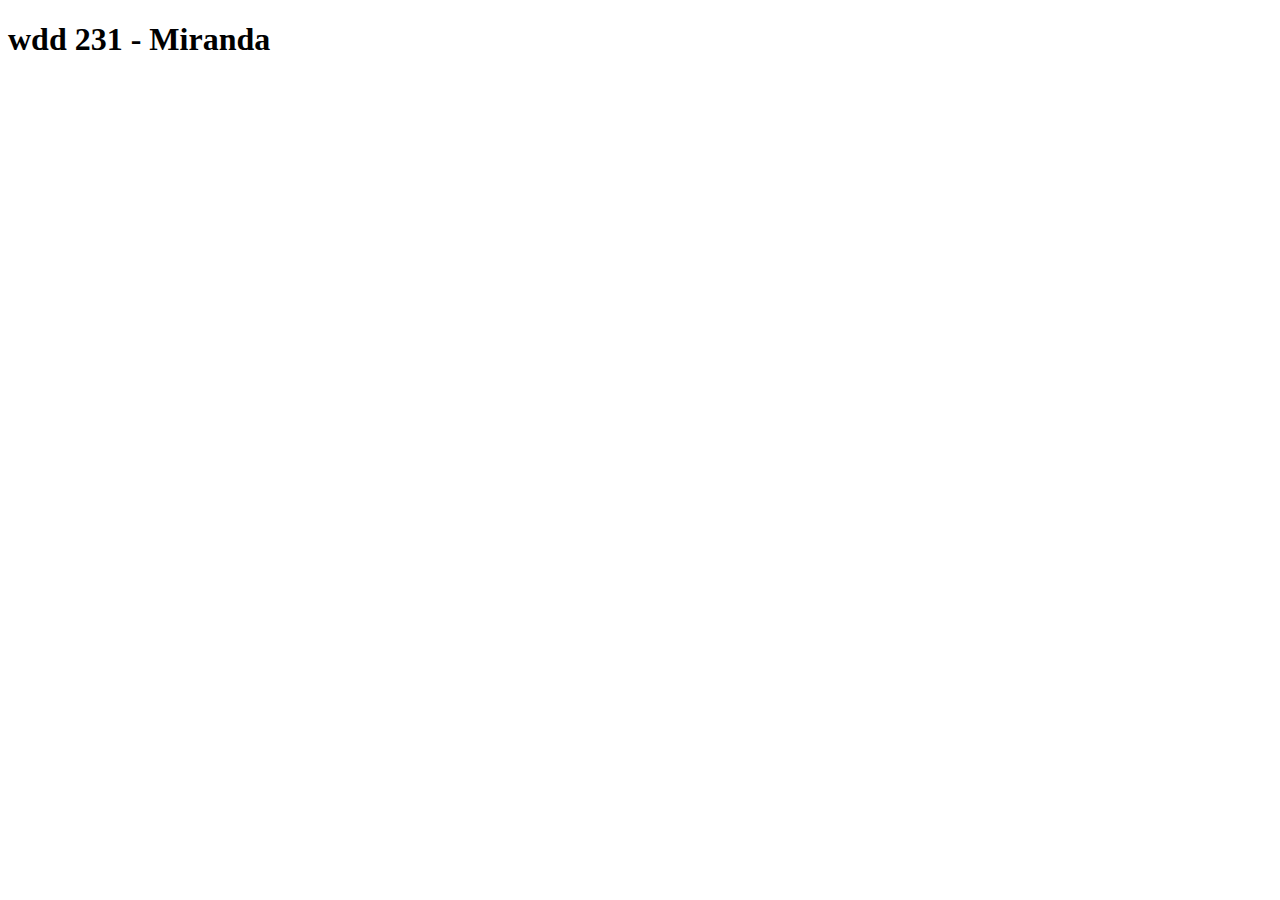
==== index.html @ 7966f8d1 "initial commit" ====
<!DOCTYPE html>
<html>
<head>
    <meta charset='utf-8'>
    <meta http-equiv='X-UA-Compatible' content='IE=edge'>
    <title>wdd231</title>
    <meta name='viewport' content='width=device-width, initial-scale=1'>
    <link rel='stylesheet' type='text/css' media='screen' href='main.css'>
    <script src='main.js'></script>
</head>
<body>
    <h1>wdd 231 - Miranda</h1>
</body>
</html>
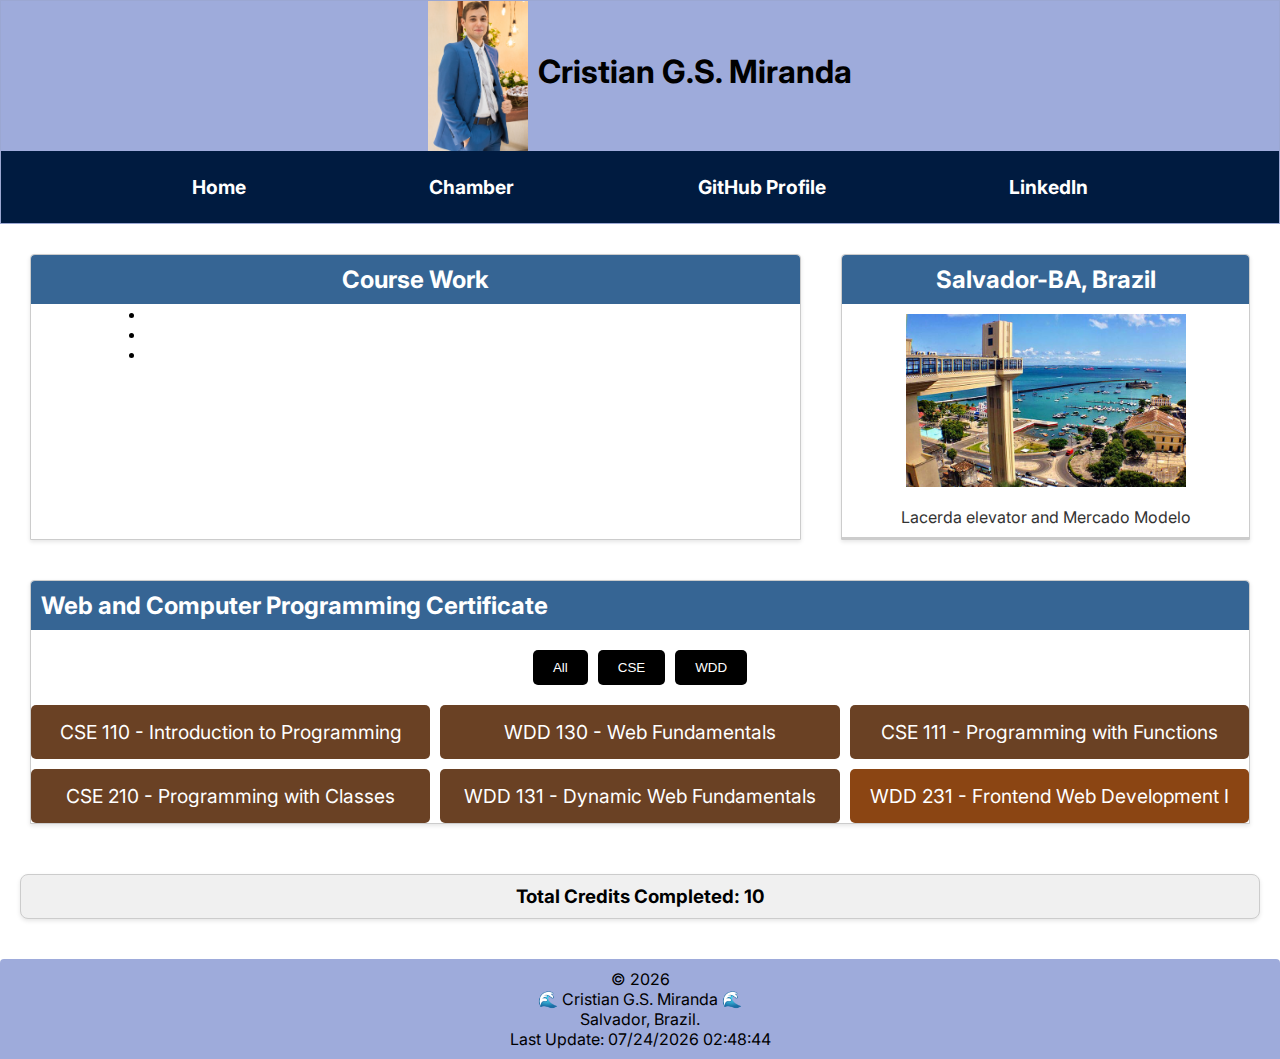
==== commit 2942b536: "Course Home Page ADDED" ====
--- a/index.html
+++ b/index.html
@@ -1,14 +1,88 @@
 <!DOCTYPE html>
-<html>
+<html lang="en">
 <head>
-    <meta charset='utf-8'>
-    <meta http-equiv='X-UA-Compatible' content='IE=edge'>
-    <title>wdd231</title>
-    <meta name='viewport' content='width=device-width, initial-scale=1'>
-    <link rel='stylesheet' type='text/css' media='screen' href='main.css'>
-    <script src='main.js'></script>
+    <meta charset="UTF-8">
+    <meta name="viewport" content="width=device-width, initial-scale=1.0">
+    <title>Cristian G.S. Miranda</title>
+    <meta name="description" content="Course Home Page">
+    <meta name="author" content="Cristian Miranda">
+    <link rel="preconnect" href="https://fonts.googleapis.com">
+    <link rel="preconnect" href="https://fonts.gstatic.com" crossorigin>
+    <link href="https://fonts.googleapis.com/css2?family=Inter:wght@100..900&display=swap" rel="stylesheet">
+    <link rel="stylesheet" href="styles/index.css">
+    <script src="scripts/index.js" defer></script>
 </head>
 <body>
-    <h1>wdd 231 - Miranda</h1>
+    <div class="container">
+        <header>
+            <div class="header-left">
+                <img src="images/profile.jpg" alt="Logo" width="100">
+                <h1>Cristian G.S. Miranda</h1>
+            </div>
+            <button id="menu" class="menu-button">
+                <span class="menu-icon"></span>
+                <span class="menu-icon"></span>
+                <span class="menu-icon"></span>
+            </button>
+            <nav class="navigation-home">
+                <div class="box">
+                    <a href="index.html">Home</a>
+                </div>
+                <div class="box">
+                    <a href="Chamber.html">Chamber</a>
+                </div>
+                <div class="box">
+                    <a href="https://github.com/cristiangsmiranda">GitHub Profile</a>
+                </div>
+                <div class="box">
+                    <a href="https://www.linkedin.com/in/cristian-gabriel-miranda-/">LinkedIn</a>
+                </div>
+            </nav>
+        </header>
+        <main class="main-container">
+            <aside class="card">
+                <h2 class="resources">Course Work</h2>
+                <ul class="course-work-list">
+                    <li><a href="#"></a></li>
+                    <li><a href="#"></a></li>
+                    <li><a href="#"></a></li>
+                </ul>
+            </aside>
+            <section class="card">
+                <h2 class="city">Salvador-BA, Brazil</h2>
+                <div class="city-container">
+                    <img src="images/salvador.jpg" alt="Salvador-BA" width="300">
+                    <p class="caption">Lacerda elevator and Mercado Modelo</p>
+                </div>
+            </section>
+            <section class="card">
+                    <h2 class="navigation">Web and Computer Programming Certificate</h2>
+                    <div class="filter-buttons">
+                        <button class="btn-filter" id="all">All</button>
+                        <button class="btn-filter" id="cse">CSE</button>
+                        <button class="btn-filter" id="wdd">WDD</button>
+                    </div>
+                    <div class="courses">
+                        <div class="course" id="course-110" data-category="cse">CSE 110</div>
+                        <div class="course" id="course-130" data-category="wdd">WDD 130</div>
+                        <div class="course" id="course-111" data-category="cse">CSE 111</div>
+                        <div class="course" id="course-210" data-category="cse">CSE 210</div>
+                        <div class="course" id="course-131" data-category="wdd">WDD 131</div>
+                        <div class="course" id="course-231" data-category="wdd">WDD 231</div>
+                    </div>
+                    <!-- Local onde as informações do curso serão exibidas -->
+                    <div id="course-details"></div>
+            </section>
+            <section class="card total-credits" id="total-credits-section">
+                <h3>Total Credits Completed: <span id="total-credits"></span></h3>
+            </section>
+        </main>
+        <footer>
+            <p>&copy; <span id="currentyear"></span></p>
+            <p>🌊 Cristian G.S. Miranda 🌊</p>
+            <p>Salvador, Brazil.</p>
+            <p id="lastModified"></p>
+        </footer>
+    </div>
 </body>
 </html>--- a/styles/index.css
+++ b/styles/index.css
@@ -0,0 +1,287 @@
+* {
+    margin: 0;
+    padding: 0;
+    box-sizing: border-box;
+}
+
+body {
+    font-family: 'Inter', sans-serif;
+}
+
+header {
+    background-color: #3450b37a;
+    display: flex;
+    flex-direction: column;
+    align-items: center;
+    border: 1px solid rgba(138, 138, 138, 0.1);
+}
+
+header h1 {
+    margin-bottom: 10px;
+}
+
+.header-left {
+    display: flex;
+    align-items: center;
+    justify-content: center;
+    gap: 10px;
+}
+
+.menu-button {
+    display: none;
+    flex-direction: column;
+    justify-content: space-around;
+    width: 30px;
+    height: 21px;
+    background: transparent;
+    border: none;
+    cursor: pointer;
+    padding: 0;
+    z-index: 10;
+    position: absolute;
+    top: 10px;
+    right: 10px;
+}
+
+.menu-button:focus {
+    outline: none;
+}
+
+.menu-icon {
+    width: 30px;
+    height: 3px;
+    background-color: #044e5d;
+    border-radius: 5px;
+    transition: all 0.3s linear;
+    position: relative;
+    transform-origin: 1px;
+}
+
+.menu-button.open .menu-icon:nth-child(1) {
+    transform: rotate(45deg);
+}
+
+.menu-button.open .menu-icon:nth-child(2) {
+    opacity: 0;
+    transform: translateX(20px);
+}
+
+.menu-button.open .menu-icon:nth-child(3) {
+    transform: rotate(-45deg);
+}
+
+.navigation-home {
+    background-color: rgb(0, 27, 64);
+    padding: 1rem;
+    display: flex;
+    justify-content: space-evenly;
+    align-items: center;
+    width: 100%;
+}
+
+nav a {
+    display: block;
+    padding: 0.5rem;
+    text-decoration: none;
+    font-size: 1.2rem;
+    font-weight: 700;
+    color: #ffffff;
+    transition: background-color 0.3s, color 0.3s;
+}
+
+nav a:hover {
+    background-color: #bbd3ff;
+    color: rgb(125, 1, 1);
+}
+
+.main-container {
+    display: flex;
+    flex-wrap: wrap;
+    gap: 20px;
+    padding: 20px;
+}
+
+.main-container .card {
+    flex: 1;
+    min-width: 0;
+    box-sizing: border-box;
+}
+
+.main-container .card:nth-child(1) {
+    flex: 2 1 45%;
+}
+
+.main-container .card:nth-child(2) {
+    flex: 1 1 auto;
+}
+
+.main-container .card:nth-child(3) {
+    flex: 1 1 100%;
+}
+
+.card {
+    border: 1px solid #ccc;
+    box-shadow: 0 2px 4px rgba(0,0,0,0.1);
+    margin: 10px;
+    border-radius: 4px 4px 0 0;
+
+}
+
+.city {
+    background-color: #366594;
+    color: white;
+    padding: 10px;
+    text-align: center;
+    border-radius: 4px 4px 0 0;
+}
+
+.city-container {
+    display: flex;
+    flex-direction: column;
+    align-items: center;
+    border-bottom: 2px solid #ccc;
+    padding-bottom: 10px;
+}
+
+.city-container img {
+    max-width: 100%;
+    height: auto;
+    margin-bottom: 10px;
+    padding: 10px;
+}
+
+.caption {
+    font-size: 1rem;
+    color: #333;
+    text-align: center;
+}
+
+
+.resources {
+    background-color: #366594;
+    color: white;
+    padding: 10px;
+    text-align: center;
+    border-radius: 4px 4px 0 0;
+}
+
+.course-work-list {
+    margin-left: 15%;
+    margin-bottom: 10%;
+}
+
+.navigation {
+    background-color: #366594;
+    color: white;
+    padding: 10px;
+    border-radius: 4px 4px 0 0;
+    height: auto;
+    margin-bottom: 15px;
+}
+
+.filter-buttons {
+    display: flex;
+    justify-content: center;
+    margin-bottom: 15px;
+}
+
+.btn-filter {
+    background-color: #000;
+    color: white;
+    border: none;
+    padding: 10px 20px;
+    margin: 5px;
+    cursor: pointer;
+    border-radius: 5px;
+}
+
+.btn-filter:hover {
+    background-color: #555;
+}
+
+.courses {
+    display: grid;
+    grid-template-columns: repeat(3, 1fr);
+    gap: 10px;
+    justify-content: center;
+}
+
+.course {
+    background-color: #8B4513;
+    color: white;
+    padding: 15px;
+    margin: 0;
+    border-radius: 5px;
+    text-align: center;
+    font-size: 1.2em;
+}
+
+.course.completed {
+    background-color: #572908e2;
+}
+
+.total-credits {
+    text-align: center;
+    margin: 20px auto;
+    padding: 10px;
+    background-color: #f0f0f0;
+    border-radius: 8px;
+    width: 50%;
+}
+
+footer {
+    background-color: #3450b37a;
+    color: rgb(0, 0, 0);
+    padding: 10px;
+    text-align: center;
+    border-radius: 4px 4px 0 0;
+}
+
+@media screen and (max-width: 699px) {
+    header {
+        flex-direction: column;
+        align-items: flex-start;
+    }
+
+    .navigation-home {
+        display: none;
+    }
+
+    .navigation-home.open {
+        display: flex;
+    }
+
+    .menu-button {
+        display: flex;
+    }
+
+    .main-container {
+        flex-direction: column;
+    }
+
+    .card {
+        width: 100%;
+        margin: 0;
+    }
+
+    .courses {
+        display: grid;
+        grid-template-columns: 1fr;
+    }
+
+    .total-credits {
+        width: 100%;
+    }
+
+    footer {
+        display: flex;
+        flex-direction: column;
+        align-items: center;
+        padding: 20px;
+    }
+
+    footer p {
+        margin: 5px 0;
+        text-align: center;
+    }
+}
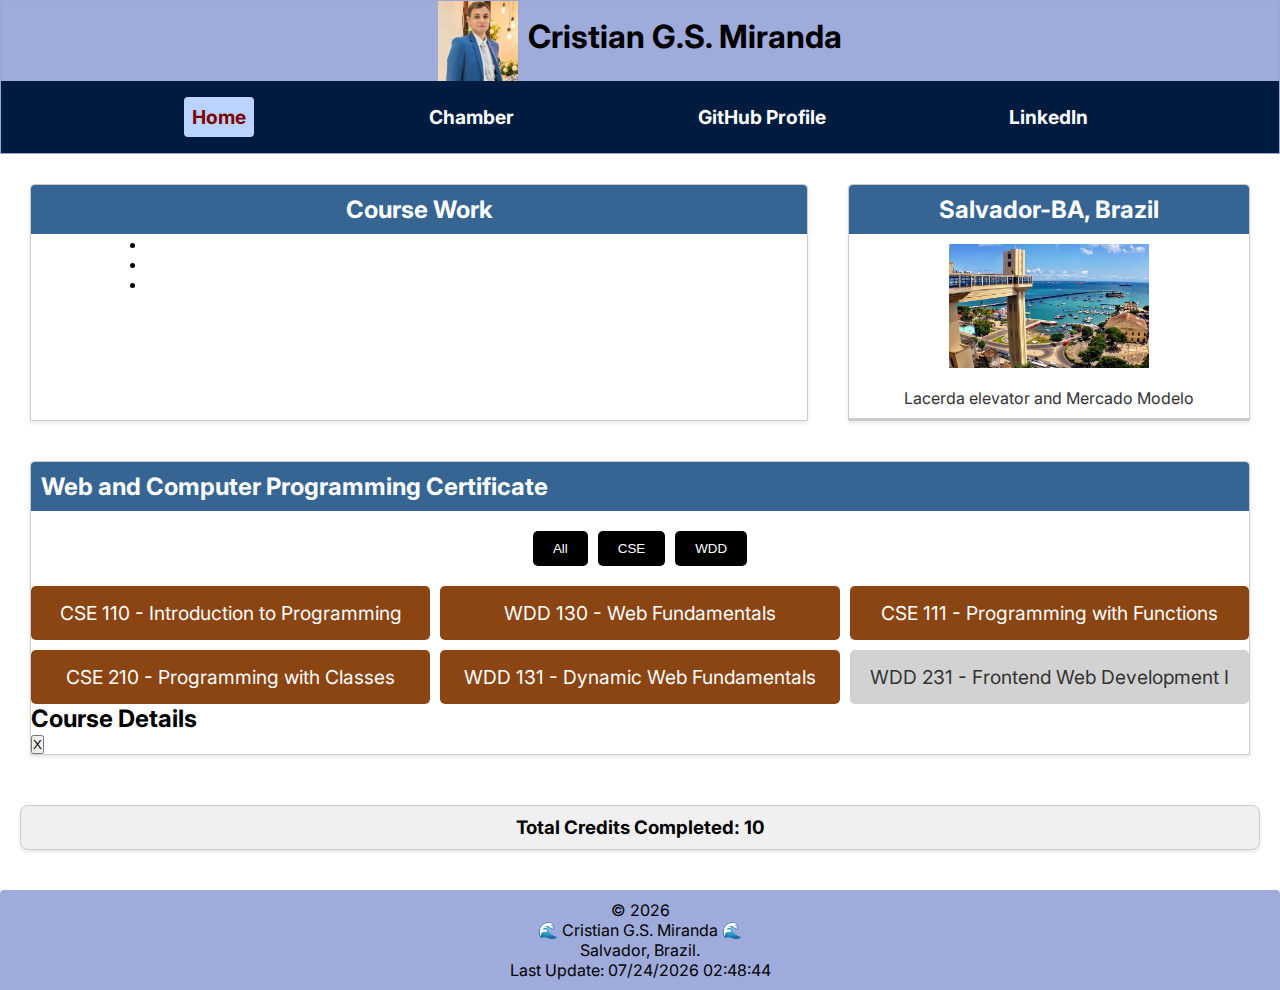
==== commit 1ee760de: "changes added" ====
--- a/index.html
+++ b/index.html
@@ -9,33 +9,33 @@
     <link rel="preconnect" href="https://fonts.googleapis.com">
     <link rel="preconnect" href="https://fonts.gstatic.com" crossorigin>
     <link href="https://fonts.googleapis.com/css2?family=Inter:wght@100..900&display=swap" rel="stylesheet">
-    <link rel="stylesheet" href="styles/index.css">
+    <link rel="stylesheet" href="styles/index.css" media="print" onload="this.media='all'">
     <script src="scripts/index.js" defer></script>
 </head>
 <body>
     <div class="container">
         <header>
             <div class="header-left">
-                <img src="images/profile.jpg" alt="Logo" width="100">
+                <img src="images/profile.webp" alt="Logo" width="80" loading="lazy">
                 <h1>Cristian G.S. Miranda</h1>
             </div>
-            <button id="menu" class="menu-button">
+            <button id="menu" class="menu-button" aria-expanded="false" aria-controls="navigation" aria-label="Toggle navigation">
                 <span class="menu-icon"></span>
                 <span class="menu-icon"></span>
                 <span class="menu-icon"></span>
             </button>
-            <nav class="navigation-home">
+            <nav class="navigation-home" id="navigation" role="navigation" aria-hidden="true">
                 <div class="box">
-                    <a href="index.html">Home</a>
+                    <a href="index.html" tabindex="0">Home</a>
                 </div>
                 <div class="box">
-                    <a href="Chamber.html">Chamber</a>
+                    <a href="Chamber.html" tabindex="0">Chamber</a>
                 </div>
                 <div class="box">
-                    <a href="https://github.com/cristiangsmiranda">GitHub Profile</a>
+                    <a href="https://github.com/cristiangsmiranda" tabindex="0">GitHub Profile</a>
                 </div>
                 <div class="box">
-                    <a href="https://www.linkedin.com/in/cristian-gabriel-miranda-/">LinkedIn</a>
+                    <a href="https://www.linkedin.com/in/cristian-gabriel-miranda-/" tabindex="0">LinkedIn</a>
                 </div>
             </nav>
         </header>
@@ -51,27 +51,29 @@
             <section class="card">
                 <h2 class="city">Salvador-BA, Brazil</h2>
                 <div class="city-container">
-                    <img src="images/salvador.jpg" alt="Salvador-BA" width="300">
+                    <img src="images/salvador.webp" alt="Salvador-BA" width="220" loading="lazy">
                     <p class="caption">Lacerda elevator and Mercado Modelo</p>
                 </div>
             </section>
             <section class="card">
-                    <h2 class="navigation">Web and Computer Programming Certificate</h2>
-                    <div class="filter-buttons">
-                        <button class="btn-filter" id="all">All</button>
-                        <button class="btn-filter" id="cse">CSE</button>
-                        <button class="btn-filter" id="wdd">WDD</button>
-                    </div>
-                    <div class="courses">
-                        <div class="course" id="course-110" data-category="cse">CSE 110</div>
-                        <div class="course" id="course-130" data-category="wdd">WDD 130</div>
-                        <div class="course" id="course-111" data-category="cse">CSE 111</div>
-                        <div class="course" id="course-210" data-category="cse">CSE 210</div>
-                        <div class="course" id="course-131" data-category="wdd">WDD 131</div>
-                        <div class="course" id="course-231" data-category="wdd">WDD 231</div>
-                    </div>
-                    <!-- Local onde as informações do curso serão exibidas -->
-                    <div id="course-details"></div>
+                <h2 class="navigation">Web and Computer Programming Certificate</h2>
+                <div class="filter-buttons">
+                    <button class="btn-filter" id="all">All</button>
+                    <button class="btn-filter" id="cse">CSE</button>
+                    <button class="btn-filter" id="wdd">WDD</button>
+                </div>
+                <div class="courses" role="grid">
+                    <div class="course" id="course-110" data-category="cse" role="gridcell">CSE 110</div>
+                    <div class="course" id="course-130" data-category="wdd" role="gridcell">WDD 130</div>
+                    <div class="course" id="course-111" data-category="cse" role="gridcell">CSE 111</div>
+                    <div class="course" id="course-210" data-category="cse" role="gridcell">CSE 210</div>
+                    <div class="course" id="course-131" data-category="wdd" role="gridcell">WDD 131</div>
+                    <div class="course" id="course-231" data-category="wdd" role="gridcell">WDD 231</div>
+                </div>
+                <div id="course-details" role="dialog" aria-labelledby="course-details-title" aria-modal="true">
+                    <h2 id="course-details-title">Course Details</h2>
+                    <button id="close-dialog" aria-label="close-dialog">X</button>
+                </div>
             </section>
             <section class="card total-credits" id="total-credits-section">
                 <h3>Total Credits Completed: <span id="total-credits"></span></h3>
@@ -84,5 +86,20 @@
             <p id="lastModified"></p>
         </footer>
     </div>
+
+    <script>
+        const hamButton = document.querySelector("#menu");
+        const navigation = document.querySelector("nav.navigation-home");
+        hamButton.addEventListener("click", () => {
+            const expanded = hamButton.getAttribute("aria-expanded") === "true";
+            hamButton.setAttribute("aria-expanded", !expanded);
+            navigation.setAttribute("aria-hidden", expanded);
+            navigation.classList.toggle("open");
+            if (!expanded) {
+                const firstLink = navigation.querySelector("a");
+                if (firstLink) firstLink.focus();
+            }
+        });
+    </script>
 </body>
-</html>+</html>
--- a/styles/index.css
+++ b/styles/index.css
@@ -3,11 +3,9 @@
     padding: 0;
     box-sizing: border-box;
 }
-
 body {
     font-family: 'Inter', sans-serif;
 }
-
 header {
     background-color: #3450b37a;
     display: flex;
@@ -15,18 +13,15 @@
     align-items: center;
     border: 1px solid rgba(138, 138, 138, 0.1);
 }
-
 header h1 {
     margin-bottom: 10px;
 }
-
 .header-left {
     display: flex;
     align-items: center;
     justify-content: center;
     gap: 10px;
 }
-
 .menu-button {
     display: none;
     flex-direction: column;
@@ -42,11 +37,9 @@
     top: 10px;
     right: 10px;
 }
-
 .menu-button:focus {
     outline: none;
 }
-
 .menu-icon {
     width: 30px;
     height: 3px;
@@ -56,20 +49,16 @@
     position: relative;
     transform-origin: 1px;
 }
-
 .menu-button.open .menu-icon:nth-child(1) {
     transform: rotate(45deg);
 }
-
 .menu-button.open .menu-icon:nth-child(2) {
     opacity: 0;
     transform: translateX(20px);
 }
-
 .menu-button.open .menu-icon:nth-child(3) {
     transform: rotate(-45deg);
 }
-
 .navigation-home {
     background-color: rgb(0, 27, 64);
     padding: 1rem;
@@ -78,7 +67,6 @@
     align-items: center;
     width: 100%;
 }
-
 nav a {
     display: block;
     padding: 0.5rem;
@@ -88,37 +76,37 @@
     color: #ffffff;
     transition: background-color 0.3s, color 0.3s;
 }
-
 nav a:hover {
     background-color: #bbd3ff;
     color: rgb(125, 1, 1);
 }
-
+nav a.active {
+    background-color: #bbd3ff;
+    color: rgb(125, 1, 1);
+    font-weight: bold;
+    border-radius: 4px;
+    padding: 0.5rem;
+}
 .main-container {
     display: flex;
     flex-wrap: wrap;
     gap: 20px;
     padding: 20px;
 }
-
 .main-container .card {
     flex: 1;
     min-width: 0;
     box-sizing: border-box;
 }
-
 .main-container .card:nth-child(1) {
     flex: 2 1 45%;
 }
-
 .main-container .card:nth-child(2) {
     flex: 1 1 auto;
 }
-
 .main-container .card:nth-child(3) {
     flex: 1 1 100%;
 }
-
 .card {
     border: 1px solid #ccc;
     box-shadow: 0 2px 4px rgba(0,0,0,0.1);
@@ -126,7 +114,6 @@
     border-radius: 4px 4px 0 0;
 
 }
-
 .city {
     background-color: #366594;
     color: white;
@@ -134,7 +121,6 @@
     text-align: center;
     border-radius: 4px 4px 0 0;
 }
-
 .city-container {
     display: flex;
     flex-direction: column;
@@ -142,21 +128,17 @@
     border-bottom: 2px solid #ccc;
     padding-bottom: 10px;
 }
-
 .city-container img {
     max-width: 100%;
     height: auto;
     margin-bottom: 10px;
     padding: 10px;
 }
-
 .caption {
     font-size: 1rem;
     color: #333;
     text-align: center;
 }
-
-
 .resources {
     background-color: #366594;
     color: white;
@@ -164,12 +146,10 @@
     text-align: center;
     border-radius: 4px 4px 0 0;
 }
-
 .course-work-list {
     margin-left: 15%;
     margin-bottom: 10%;
 }
-
 .navigation {
     background-color: #366594;
     color: white;
@@ -178,13 +158,11 @@
     height: auto;
     margin-bottom: 15px;
 }
-
 .filter-buttons {
     display: flex;
     justify-content: center;
     margin-bottom: 15px;
 }
-
 .btn-filter {
     background-color: #000;
     color: white;
@@ -194,18 +172,15 @@
     cursor: pointer;
     border-radius: 5px;
 }
-
 .btn-filter:hover {
     background-color: #555;
 }
-
 .courses {
     display: grid;
     grid-template-columns: repeat(3, 1fr);
     gap: 10px;
     justify-content: center;
 }
-
 .course {
     background-color: #8B4513;
     color: white;
@@ -215,11 +190,23 @@
     text-align: center;
     font-size: 1.2em;
 }
-
+.course {
+    background-color: #d2d2d2;
+    color: #333;
+    transition: background-color 0.3s, color 0.3s;
+}
+.course.not-completed:hover {
+    background-color: #aeaeae;
+    color: #000;
+}
 .course.completed {
-    background-color: #572908e2;
-}
-
+    background-color: #8B4513;
+    color: white;
+    transition: background-color 0.3s;
+}
+.course.completed:hover {
+    background-color: #552a0c;
+}
 .total-credits {
     text-align: center;
     margin: 20px auto;
@@ -228,7 +215,6 @@
     border-radius: 8px;
     width: 50%;
 }
-
 footer {
     background-color: #3450b37a;
     color: rgb(0, 0, 0);
@@ -242,46 +228,37 @@
         flex-direction: column;
         align-items: flex-start;
     }
-
     .navigation-home {
         display: none;
     }
-
     .navigation-home.open {
         display: flex;
     }
-
     .menu-button {
         display: flex;
     }
-
     .main-container {
         flex-direction: column;
     }
-
     .card {
         width: 100%;
         margin: 0;
     }
-
     .courses {
         display: grid;
         grid-template-columns: 1fr;
     }
-
     .total-credits {
         width: 100%;
     }
-
     footer {
         display: flex;
         flex-direction: column;
         align-items: center;
         padding: 20px;
     }
-
     footer p {
         margin: 5px 0;
         text-align: center;
     }
-}
+}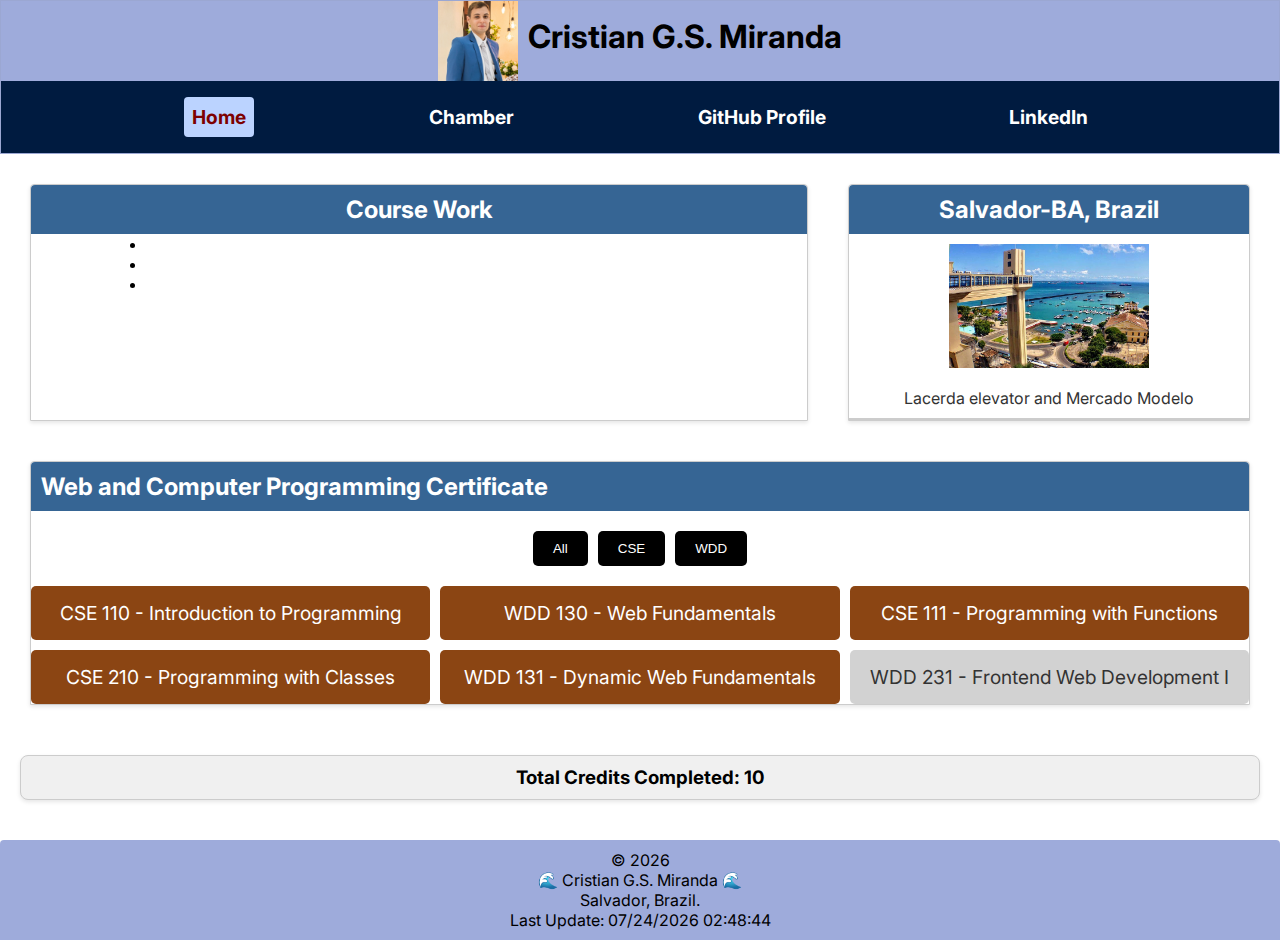
==== commit 4c37c80f: "dialog added" ====
--- a/index.html
+++ b/index.html
@@ -11,6 +11,7 @@
     <link href="https://fonts.googleapis.com/css2?family=Inter:wght@100..900&display=swap" rel="stylesheet">
     <link rel="stylesheet" href="styles/index.css" media="print" onload="this.media='all'">
     <script src="scripts/index.js" defer></script>
+    <link rel="icon" href="favicon.ico">
 </head>
 <body>
     <div class="container">
@@ -29,7 +30,7 @@
                     <a href="index.html" tabindex="0">Home</a>
                 </div>
                 <div class="box">
-                    <a href="Chamber.html" tabindex="0">Chamber</a>
+                    <a href="Chamber/index.html" tabindex="0">Chamber</a>
                 </div>
                 <div class="box">
                     <a href="https://github.com/cristiangsmiranda" tabindex="0">GitHub Profile</a>
@@ -63,17 +64,20 @@
                     <button class="btn-filter" id="wdd">WDD</button>
                 </div>
                 <div class="courses" role="grid">
-                    <div class="course" id="course-110" data-category="cse" role="gridcell">CSE 110</div>
-                    <div class="course" id="course-130" data-category="wdd" role="gridcell">WDD 130</div>
-                    <div class="course" id="course-111" data-category="cse" role="gridcell">CSE 111</div>
-                    <div class="course" id="course-210" data-category="cse" role="gridcell">CSE 210</div>
-                    <div class="course" id="course-131" data-category="wdd" role="gridcell">WDD 131</div>
-                    <div class="course" id="course-231" data-category="wdd" role="gridcell">WDD 231</div>
+                    <div role="row">
+                        <div class="course" id="course-110" data-category="cse" role="gridcell">CSE 110</div>
+                        <div class="course" id="course-130" data-category="wdd" role="gridcell">WDD 130</div>
+                        <div class="course" id="course-111" data-category="cse" role="gridcell">CSE 111</div>
+                        <div class="course" id="course-210" data-category="cse" role="gridcell">CSE 210</div>
+                        <div class="course" id="course-131" data-category="wdd" role="gridcell">WDD 131</div>
+                        <div class="course" id="course-231" data-category="wdd" role="gridcell">WDD 231</div>
+                    </div>
                 </div>
-                <div id="course-details" role="dialog" aria-labelledby="course-details-title" aria-modal="true">
-                    <h2 id="course-details-title">Course Details</h2>
-                    <button id="close-dialog" aria-label="close-dialog">X</button>
-                </div>
+                <dialog id="course-details" role="dialog" aria-labelledby="course-details-title" aria-modal="true">
+                    <div id="dialog-content"></div>
+                    <button id="closeModal" aria-label="close-dialog">❌</button>
+                    
+                </dialog>                
             </section>
             <section class="card total-credits" id="total-credits-section">
                 <h3>Total Credits Completed: <span id="total-credits"></span></h3>
--- a/styles/index.css
+++ b/styles/index.css
@@ -215,6 +215,52 @@
     border-radius: 8px;
     width: 50%;
 }
+
+dialog {
+    border: 1px solid rgba(0, 0, 0, 0.1);
+    border-radius: .25rem;
+    padding: 1rem;
+    background-color: #fff;
+    box-shadow: 0 0 3rem #777;
+    width: 90%;
+    max-width: 600px;
+    margin: auto; /* Centraliza o diálogo */
+    top: 50%; /* Posiciona a parte superior do diálogo no meio da tela */
+    left: 50%; /* Posiciona a parte esquerda do diálogo no meio da tela */
+    transform: translate(-50%, -50%); /* Move o diálogo para o centro */
+}
+::backdrop {
+    background-color: rgba(0, 0, 0, 0.5);
+}
+dialog[open] {
+    display: block; /* Mostra quando aberto */
+}
+dialog button {
+    position: absolute;
+    top: 23px;
+    right: 23px;
+    padding: .5rem 1rem;
+    border: 1px solid rgba(0, 0, 0, 0.1);
+}
+.dialog-header {
+    background-color: #366594; /* Cor azul */
+    color: white; /* Cor do texto */
+    padding: 10px;
+    display: flex; /* Usar flexbox */
+    justify-content: space-between; /* Espaço entre os itens */
+    align-items: center; /* Alinhar verticalmente ao centro */
+    border-radius: 4px 4px 0 0; /* Arredondar o topo */
+  }
+  .dialog-header button {
+    background: transparent; /* Fundo transparente */
+    border: none; /* Sem borda */
+    color: white; /* Cor do texto */
+    cursor: pointer; /* Cursor em forma de mão */
+    font-size: 1.2rem; /* Tamanho do botão */
+    line-height: 1; /* Remove espaçamento vertical */
+    margin-left: 10px; /* Um pequeno espaço à esquerda */
+  }
+
 footer {
     background-color: #3450b37a;
     color: rgb(0, 0, 0);
